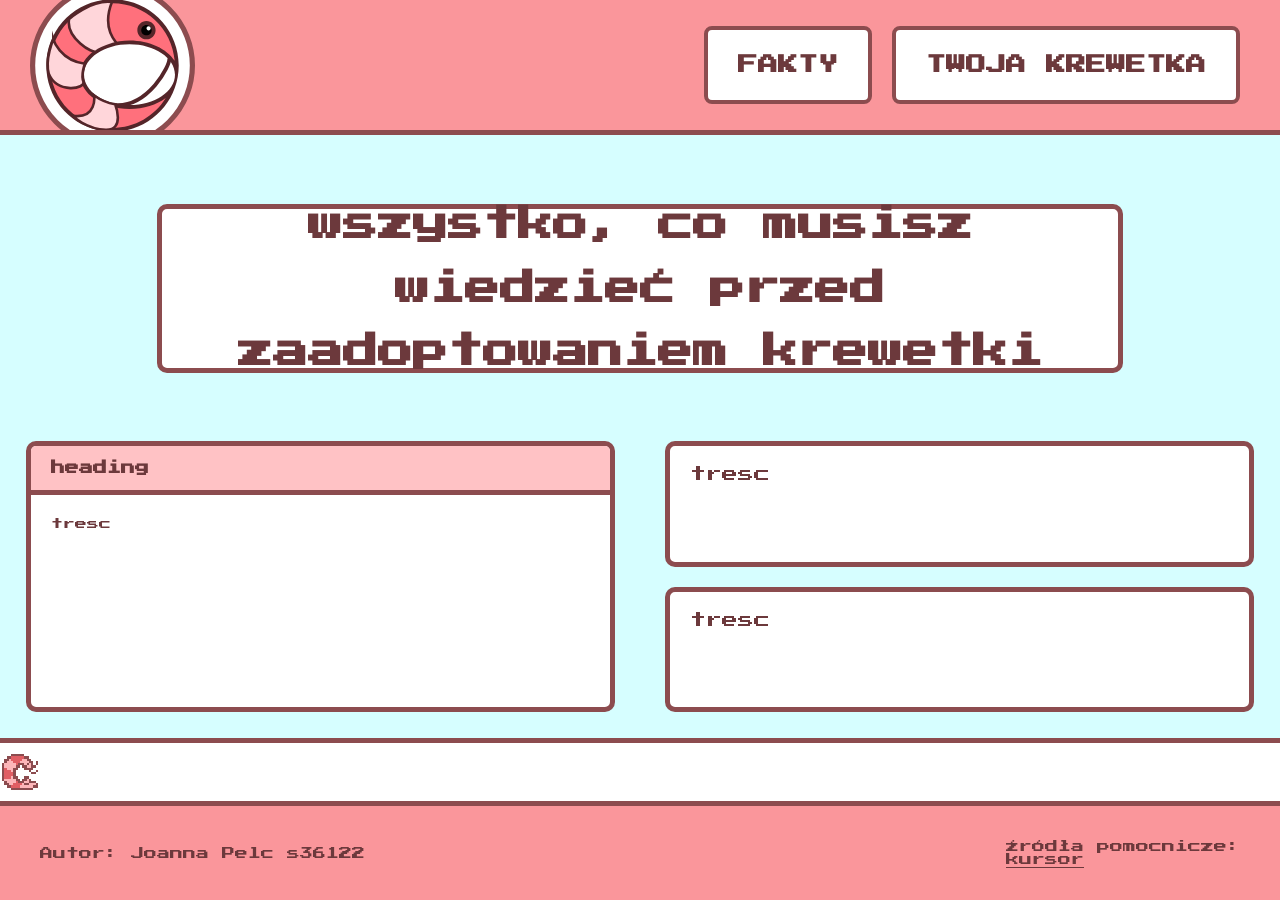
==== index.html @ fa1a4bd9 "naprawa 2 xd i nagłówek i hover" ====
<!DOCTYPE html>
<html lang="pl">
   <head>
    <title>krewetki</title>
    <meta name="description" content="Fakty o krewetkach">
    <link rel="stylesheet" href="styles.css">
    <!--ikonka-->
    <link rel="icon" type="image/svg+xml" href="ikony/favicon.svg">
   </head>
   <!--body-->
   <body>
      <div class="tło">
         <!--animacja w tle-->
         <ul class="bombelki">
            <li></li>
            <li></li>
            <li></li>
            <li></li>
            <li></li>
            <li></li>
            <li></li>
            <li></li>
            <li></li>
            <li></li>
         </ul>
      </div>
      <div class="gridcontainer">
         <!--header-->
         <header class="griditem">
            <div class="naglowek">
               <!--logo-->
               <a href="index.html">
                  <img src="ikony/logokreweta.svg" class="logo">
               </a>
               <!--nawigacja-->
               <nav class="nawigacja">
                  <a href="tekst.html" class="stylnawigacja">FAKTY</a>
                  <a href="twojakrewetka" class="stylnawigacja">TWOJA KREWETKA</a>
               </nav>
            </div>
         </header>
         <!--treść-->
         <div class="griditem">
            <div class="glowne">
               <div class="stylglowne">
                  <p><b>wszystko, co musisz wiedzieć przed<br>zaadoptowaniem krewetki</b></p>
               </div>
            </div>
            <div class="posty">
               <div class="glownypost">
                  <h3 class="naglowekpost">heading</h3>
                  <p class="trescpost">tresc</p>
               </div>
               <div class="podposty"> 
                  <p class="stylpost">tresc</p>
                  <p class="stylpost">tresc</p>
               </div>
            </div>
         </div>
         <!--kreweta animacja-->
         <div class="griditem">
            <div class="krewetka"> 
               <!--grafika krewetki opisana kodem-->
               <svg class="krewetkasvg" viewBox="0 0 18 18" style="image-rendering: pixelated; shape-rendering: crispEdges;">
                  <g fill="#8c4c4f">
                     <rect x="1" y="5" width="1" height="8" />
                     <rect x="2" y="13" width="1" height="2" />
                     <rect x="3" y="14" width="1" height="2" />
                     <rect x="5" y="16" width="10" height="1" />
                     <rect x="4" y="15" width="1" height="1" />
                     <rect x="15" y="15" width="2" height="1" />
                     <rect x="16" y="14" width="1" height="1" />
                     <rect x="13" y="13" width="3" height="1" />
                     <rect x="13" y="12" width="1" height="1" />
                     <rect x="11" y="11" width="2" height="1" />
                     <rect x="11" y="14" width="2" height="1" />
                     <rect x="8" y="13" width="3" height="1" />
                     <rect x="10" y="12" width="2" height="1" />
                     <rect x="7" y="12" width="2" height="1" />
                     <rect x="6" y="11" width="2" height="1" />
                     <rect x="6" y="8" width="1" height="3" />
                     <rect x="6" y="7" width="2" height="1" />
                     <rect x="7" y="6" width="2" height="1" />
                     <rect x="8" y="5" width="3" height="1" />
                     <rect x="10" y="6" width="2" height="1" />
                     <rect x="11" y="7" width="4" height="1" />
                     <rect x="13" y="8" width="1" height="1" />
                     <rect x="14" y="9" width="2" height="1" />
                     <rect x="16" y="8" width="1" height="1" />
                     <rect x="14" y="6" width="2" height="1" />
                     <rect x="16" y="4" width="1" height="2" />
                     <rect x="14" y="4" width="1" height="2" />
                     <rect x="13" y="3" width="1" height="2" />
                     <rect x="12" y="2" width="1" height="2" />
                     <rect x="11" y="2" width="1" height="1" />
                     <rect x="5" y="1" width="6" height="1" />
                     <rect x="12" y="5" width="1" height="1" />
                     <rect x="3" y="2" width="2" height="1" />
                     <rect x="2" y="3" width="2" height="1" />
                     <rect x="2" y="4" width="1" height="1" />
                  </g>
                  <g fill="#e05e64">
                     <rect x="5" y="2" width="6" height="1" />
                     <rect x="5" y="3" width="5" height="1" />
                     <rect x="6" y="4" width="3" height="1" />
                     <rect x="7" y="5" width="1" height="1" />
                     <rect x="2" y="7" width="1" height="1" />
                     <rect x="2" y="8" width="3" height="1" />
                     <rect x="2" y="9" width="4" height="1" />
                     <rect x="2" y="10" width="4" height="1" />
                     <rect x="2" y="11" width="3" height="1" />
                     <rect x="5" y="15" width="4" height="1" />
                     <rect x="6" y="14" width="4" height="1" />
                     <rect x="7" y="13" width="1" height="1" />
                  </g>
                  <g fill="#fcb6b9">
                     <rect x="9" y="15" width="6" height="1" />
                     <rect x="10" y="14" width="1" height="1" />
                     <rect x="13" y="14" width="3" height="1" />
                     <rect x="11" y="13" width="2" height="1" />
                     <rect x="12" y="12" width="1" height="1" />
                     <rect x="4" y="14" width="2" height="1" />
                     <rect x="3" y="13" width="4" height="1" />
                     <rect x="2" y="12" width="5" height="1" />
                     <rect x="5" y="11" width="1" height="1" />
                     <rect x="5" y="8" width="1" height="1" />
                     <rect x="3" y="7" width="3" height="1" />
                     <rect x="2" y="6" width="5" height="1" />
                     <rect x="2" y="5" width="5" height="1" />
                     <rect x="3" y="4" width="3" height="1" />
                     <rect x="4" y="3" width="1" height="1" />
                     <rect x="10" y="3" width="2" height="1" />
                     <rect x="9" y="4" width="4" height="1" />
                     <rect x="11" y="5" width="1" height="1" />
                     <rect x="12" y="6" width="2" height="1" />
                     <rect x="13" y="5" width="1" height="1" />
                  </g>
               </svg>
            </div>
         </div>
         <!--stopka-->
         <footer class="griditem">
            <div class="stopa">
               <p>Autor: Joanna Pelc s36122</p>
               <p>Źródła pomocnicze:<br>
                  <a href="https://thenounproject.com/browse/icons/term/pixel-mouse/" class="linkstopka" target="_blank">kursor</a>
               </p>
            </div>
         </footer>
      </div>
   </body>
</html>
---- styles.css ----
@import url('https://fonts.googleapis.com/css2?family=Nunito:ital,wght@0,200..1000;1,200..1000&family=Press+Start+2P&display=swap');
@import url('https://fonts.googleapis.com/css2?family=Nunito:ital,wght@0,200..1000;1,200..1000&family=Press+Start+2P&family=VT323&display=swap');
body {
    font-family: 'Press Start 2P';
    color: #6c393c;
    margin: 0;
    padding: 0;
    background-color: #d6feff;
    cursor: url('ikony/default.svg') 16 16, auto;
    min-height: 100vh;
    width: 100%;
}
.gridcontainer {
    display: grid;
    grid-template-columns: 1fr;
    height: 100vh;
    grid-template-rows: 15% 1fr 7% 11%;
    box-sizing: border-box;
}
.griditem {
    display: flex;
    flex-direction: column;
    align-items: stretch;
    width: 100%;
    height: 100%;
}
.logo {
    display: block;    
    height: 165px;
    width: auto;
    padding-left: 30px;
    transition: transform 0.3s ease-in-out;
}
.logo:hover {
    transform: scale(1.1);
    cursor: url('ikony/pointer.svg') 16 16, auto;
}
.nawigacja {
    display: flex;
    margin-left: auto;
    padding-right: 40px;
    gap: 20px;
}
.stylnawigacja {
    display: inline-block;
    text-decoration: none;
    background-color: white;
    color: #6c393c;
    border: 4px solid #8c4c4f;
    border-radius: 8px;
    padding: 25px 30px;
    font-size: 20px;
    font-weight: bold;
    transition: all 0.3s ease-in-out;
}
.stylnawigacja:hover {
    transform: translateY(-10px);
    cursor: url('ikony/pointer.svg') 16 16, auto;
}
.naglowek {
    display: flex;
    align-items: center;
    justify-content: flex-start;
    background-color: #fa969b;
    width: 100%;
    height: 100%;
    border-bottom: 5px solid #8c4c4f ;
    overflow: hidden;
    border-bottom: 5px solid #8c4c4f;
}
.krewetka {
    display: flex;
    justify-content: flex-start;
    align-items: center;
    background-color: white;
    box-sizing: border-box;
    width: 100%;
    height: 100%;
    border-top: 5px solid #8c4c4f ;
    border-top: 5px solid #8c4c4f;
    position: relative;
    overflow: hidden;
}
.krewetkasvg {
    display: block;
    position: absolute;
    width: 40px;
    height: 40px;
    max-width: 100%;
    max-height: 100%;
    animation:
        chodzenie 15s linear infinite,
        bounce 0.5s cubic-bezier(0.25, 0.40, 0.40, 0.94) infinite alternate;
}
    @keyframes chodzenie {
        0% {
        left: -100px
        }
        100% {
        left: 100%
        }
    }

    @keyframes bounce {
        0% {
            bottom: 0px;
            transform: scaleX(1.1) scaleY(0.6);
        }
        100% {
            bottom: 24px;
            transform: scaleX(1) scaleY(1);
        }
}
.stopa {
    display: flex;
    flex-direction: row;
    align-items: center;
    justify-content: space-between;
    background-color: #fa969b;
    width: 100%;
    height: 100%;
    font-size: 13px;
    border-top: 5px solid #8c4c4f;
    box-sizing: border-box;
    padding: 0 40px;
    position: relative;
    z-index: 10;
}
.linkstopka {
    color: #6c393c;
    text-decoration: underline;
    transition: color 0.2s ease-in-out;
}
.linkstopka:hover {
    color: white;
    cursor: url('ikony/pointer.svg') 8 16, auto;
}
.glowne {
    display: flex;
    justify-content: center;
    align-items: center;
    min-height: 28%;
    text-align: center;
}
.posty {
    display: grid;
    grid-template-columns: 1fr 1fr;
    flex: 1;
    margin: 0 2% 2% 2%;
    column-gap: 50px;
    position: relative;
    z-index: 1;
}
.glownypost {
    display: flex;
    flex-direction: column;
    padding: 0;
    background-color: white;
    border: 5px solid #8c4c4f;
    border-radius: 10px;
    overflow: hidden;
    transition: transform 0.2s ease-in-out, box-shadow 0.2s ease-in-out;
}
.trescpost {
    margin: 0;
    padding: 20px;
    font-size: 12px;
    line-height: 1.6;
}
.naglowekpost {
    margin: 0;
    background-color: #ffc2c5;
    color: #6c393c;
    padding: 15px 20px;
    font-size: 14px;
    border-bottom: 5px solid #8c4c4f;
    width: 100%;
    box-sizing: border-box;
}
.glownypost:hover {
    transform: translateY(-5px);
    box-shadow: 0 5px 0px #8c4c4f;
    cursor: url('ikony/pointer.svg') 16 16, auto;
}
.podposty {
    display: grid;
    grid-template-rows: auto auto;
    row-gap: 20px;
}
.stylpost {
    background-color: white;
    margin: 0;
    border: 5px solid #8c4c4f;
    border-radius: 10px;
    padding: 20px;
}
.stylglowne {
    display: flex;
    background-color: white;
    border: 5px solid #8c4c4f;
    border-radius: 10px;
    padding-left: 30px;
    padding-right: 30px;
    padding-top: 18px;
    padding-bottom: 18px;
    width: 70%;
    height: 40%;
    align-items: center;
    justify-content: center;
    font-weight: 600;
    font-size: 220%;
    position: relative;
    z-index: 1;
    line-height: 1.8;
}
.bombelki {
    position: fixed;
    top: 0;
    left: 0;
    width: 100%;
    height: 100%;
    overflow: hidden;
    z-index: -1;
    pointer-events: none;
}
.bombelki li{
    position: absolute;
    list-style: none;
     width: 40px;
    height: 40px;
    background-color: white;
    bottom: 20px;
    animation: float 4s infinite linear;
}
.bombelki li:nth-child(1){
    width: 80px;
    height: 80px;
    left: 8%;
    animation-delay: 1.5s;
}
.bombelki li:nth-child(2){
    width: 30px;
    height: 30px;
    left: 15%;
    animation-delay: 1.9s;
}
.bombelki li:nth-child(3){
    width: 60px;
    height: 60px;
    left: 35%;
    animation-delay: 1.5s;
}
.bombelki li:nth-child(4){
    width: 80px;
    height: 80px;
    left: 85%;
    animation-delay: 0.6s;
}
.bombelki li:nth-child(5){
    width: 50px;
    height: 50px;
    left: 60%;
    animation-delay: 1.2s;
}
.bombelki li:nth-child(6){
    width: 80px;
    height: 80px;
    left: 75%;
    animation-delay: 1.5s;
}
.bombelki li:nth-child(7){
    width: 50px;
    height: 50px;
    left: 20%;
    animation-delay: 1s;
}
.bombelki li:nth-child(8){
    width: 30px;
    height: 30px;
    left: 95%;
    animation-delay: 0.7s;
}
.bombelki li:nth-child(9){
    width: 60px;
    height: 60px;
    left: 90%;
    animation-delay: 1.8s;
}
.bombelki li:nth-child(10){
    width: 25px;
    height: 25px;
    left: 5%;
    animation-delay: 0.5s;
}

@keyframes float {
    from{
        transform: translateY(0);
        opacity: 1;
        border-radius: 100%;
    }
    to{
        transform: translateY(-1000px);
        opacity: 1;
        border-radius: 100%;
    }
}
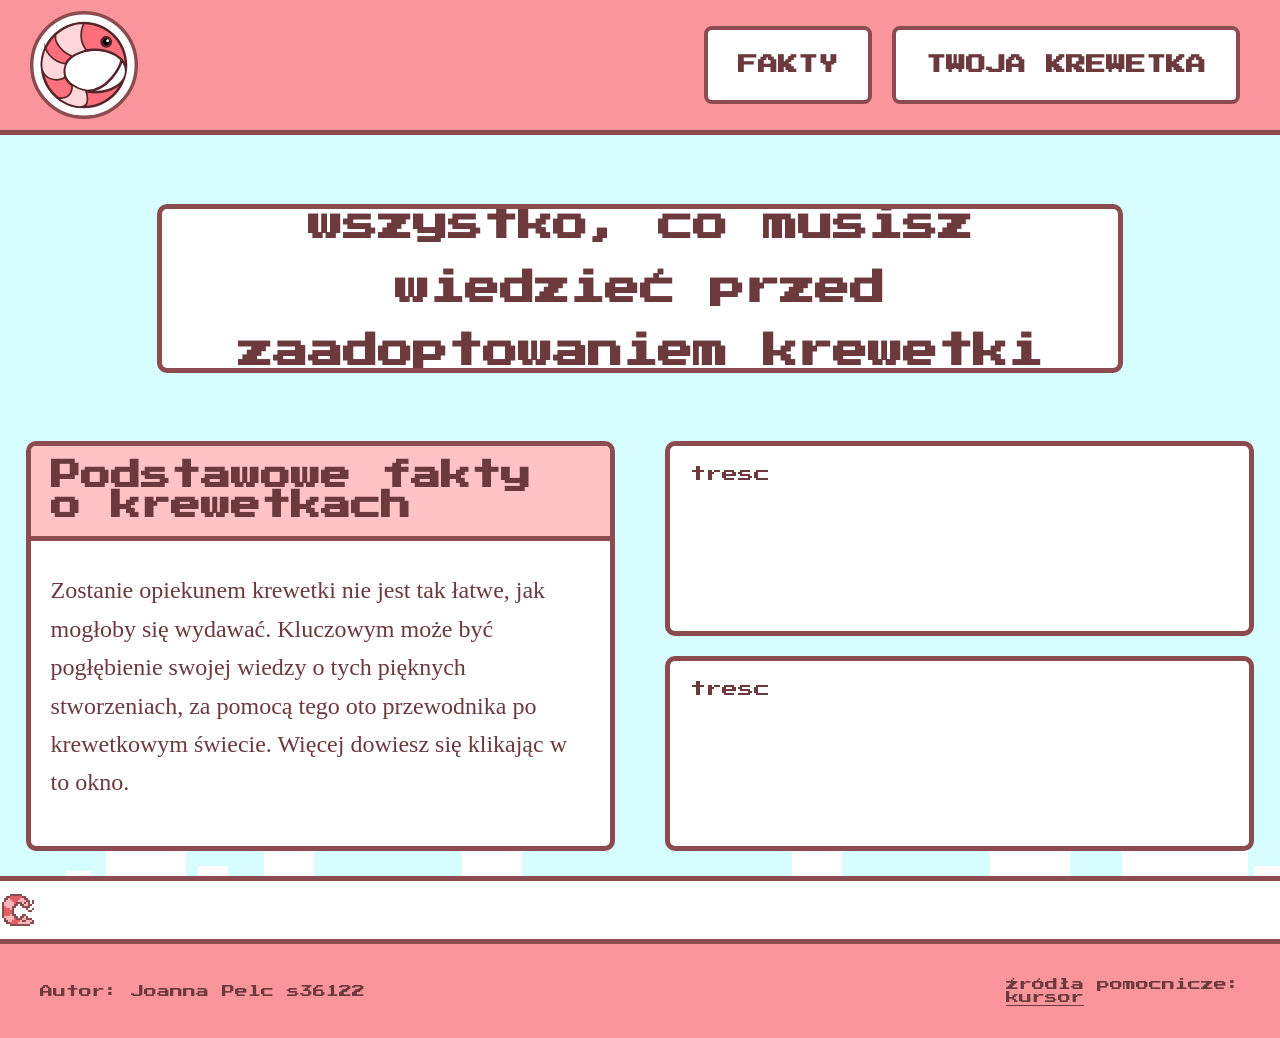
==== commit 9bba0f92: "aa" ====
--- a/index.html
+++ b/index.html
@@ -46,10 +46,11 @@
                   <p><b>wszystko, co musisz wiedzieć przed<br>zaadoptowaniem krewetki</b></p>
                </div>
             </div>
+            <!--style dla postow-->
             <div class="posty">
                <div class="glownypost">
-                  <h3 class="naglowekpost">heading</h3>
-                  <p class="trescpost">tresc</p>
+                  <h2 class="naglowekpost">Podstawowe fakty o krewetkach</h2>
+                  <p class="trescpost">Zostanie opiekunem krewetki nie jest tak łatwe, jak mogłoby się wydawać. Kluczowym może być pogłębienie swojej wiedzy o tych pięknych stworzeniach, za pomocą tego oto przewodnika po krewetkowym świecie. Więcej dowiesz się klikając w to okno.</p>
                </div>
                <div class="podposty"> 
                   <p class="stylpost">tresc</p>
--- a/styles.css
+++ b/styles.css
@@ -1,5 +1,9 @@
-@import url('https://fonts.googleapis.com/css2?family=Nunito:ital,wght@0,200..1000;1,200..1000&family=Press+Start+2P&display=swap');
 @import url('https://fonts.googleapis.com/css2?family=Nunito:ital,wght@0,200..1000;1,200..1000&family=Press+Start+2P&family=VT323&display=swap');
+.vt323-regular {
+  font-family: "VT323", monospace;
+  font-weight: 400;
+  font-style: normal;
+}
 body {
     font-family: 'Press Start 2P';
     color: #6c393c;
@@ -26,13 +30,13 @@
 }
 .logo {
     display: block;    
-    height: 165px;
+    height: 12vh;
     width: auto;
     padding-left: 30px;
     transition: transform 0.3s ease-in-out;
 }
 .logo:hover {
-    transform: scale(1.1);
+    transform: scale(1.07);
     cursor: url('ikony/pointer.svg') 16 16, auto;
 }
 .nawigacja {
@@ -55,6 +59,7 @@
 }
 .stylnawigacja:hover {
     transform: translateY(-10px);
+    box-shadow: 0 5px 0px #8c4c4f;
     cursor: url('ikony/pointer.svg') 16 16, auto;
 }
 .naglowek {
@@ -84,8 +89,8 @@
 .krewetkasvg {
     display: block;
     position: absolute;
-    width: 40px;
-    height: 40px;
+    width: 4vh;
+    height: 4vh;
     max-width: 100%;
     max-height: 100%;
     animation:
@@ -162,9 +167,10 @@
     transition: transform 0.2s ease-in-out, box-shadow 0.2s ease-in-out;
 }
 .trescpost {
-    margin: 0;
+    margin-top: 10px;
     padding: 20px;
-    font-size: 12px;
+    font-family: "VT323";
+    font-size: 24px;
     line-height: 1.6;
 }
 .naglowekpost {
@@ -172,7 +178,7 @@
     background-color: #ffc2c5;
     color: #6c393c;
     padding: 15px 20px;
-    font-size: 14px;
+    font-size: 30px;
     border-bottom: 5px solid #8c4c4f;
     width: 100%;
     box-sizing: border-box;
@@ -212,6 +218,7 @@
     position: relative;
     z-index: 1;
     line-height: 1.8;
+    overflow: hidden;
 }
 .bombelki {
     position: fixed;
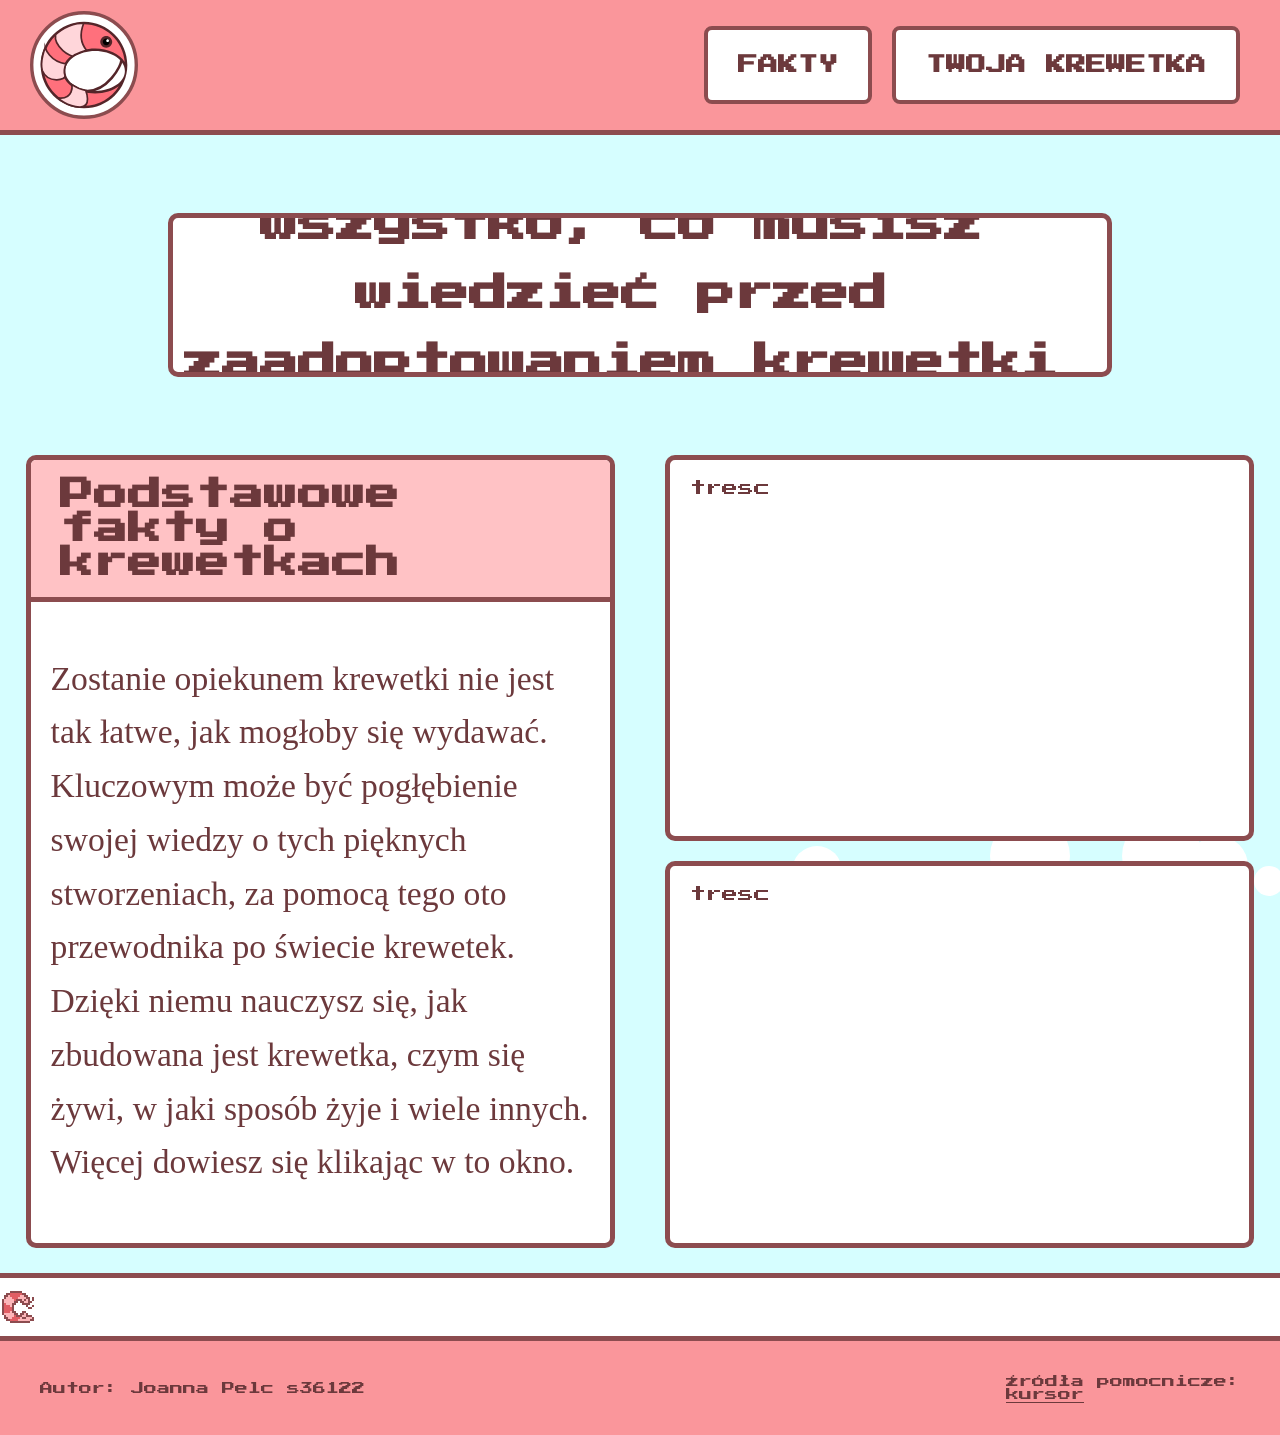
==== commit deb69266: "pierwsze naprawy dnia i link z posta" ====
--- a/index.html
+++ b/index.html
@@ -48,14 +48,16 @@
             </div>
             <!--style dla postow-->
             <div class="posty">
-               <div class="glownypost">
-                  <h2 class="naglowekpost">Podstawowe fakty o krewetkach</h2>
-                  <p class="trescpost">Zostanie opiekunem krewetki nie jest tak łatwe, jak mogłoby się wydawać. Kluczowym może być pogłębienie swojej wiedzy o tych pięknych stworzeniach, za pomocą tego oto przewodnika po krewetkowym świecie. Więcej dowiesz się klikając w to okno.</p>
-               </div>
-               <div class="podposty"> 
-                  <p class="stylpost">tresc</p>
-                  <p class="stylpost">tresc</p>
-               </div>
+               <a href="tekst.html" class="linkpost">
+                  <div class="glownypost">
+                     <h2 class="naglowekpost">Podstawowe fakty o krewetkach</h2>
+                     <p class="trescpost">Zostanie opiekunem krewetki nie jest tak łatwe, jak mogłoby się wydawać. Kluczowym może być pogłębienie swojej wiedzy o tych pięknych stworzeniach, za pomocą tego oto przewodnika po świecie krewetek. Dzięki niemu nauczysz się, jak zbudowana jest krewetka, czym się żywi, w jaki sposób żyje i wiele innych. Więcej dowiesz się klikając w to okno.</p>
+                  </div>
+                  <div class="podposty"> 
+                     <p class="stylpost">tresc</p>
+                     <p class="stylpost">tresc</p>
+                  </div>
+               </a>
             </div>
          </div>
          <!--kreweta animacja-->
--- a/styles.css
+++ b/styles.css
@@ -71,7 +71,6 @@
     height: 100%;
     border-bottom: 5px solid #8c4c4f ;
     overflow: hidden;
-    border-bottom: 5px solid #8c4c4f;
 }
 .krewetka {
     display: flex;
@@ -82,7 +81,6 @@
     width: 100%;
     height: 100%;
     border-top: 5px solid #8c4c4f ;
-    border-top: 5px solid #8c4c4f;
     position: relative;
     overflow: hidden;
 }
@@ -167,18 +165,18 @@
     transition: transform 0.2s ease-in-out, box-shadow 0.2s ease-in-out;
 }
 .trescpost {
-    margin-top: 10px;
+    margin-top: 30px;
     padding: 20px;
     font-family: "VT323";
-    font-size: 24px;
+    font-size: 210%;
     line-height: 1.6;
 }
 .naglowekpost {
     margin: 0;
     background-color: #ffc2c5;
     color: #6c393c;
-    padding: 15px 20px;
-    font-size: 30px;
+    padding: 3% 5%;
+    font-size: 210%;
     border-bottom: 5px solid #8c4c4f;
     width: 100%;
     box-sizing: border-box;
@@ -188,6 +186,14 @@
     box-shadow: 0 5px 0px #8c4c4f;
     cursor: url('ikony/pointer.svg') 16 16, auto;
 }
+.linkpost {
+    text-decoration: none;
+    color: inherit;
+    display: contents;
+}
+.linkpost:hover {
+    cursor: url('ikony/pointer.svg') 16 16, auto;
+}
 .podposty {
     display: grid;
     grid-template-rows: auto auto;
@@ -205,16 +211,16 @@
     background-color: white;
     border: 5px solid #8c4c4f;
     border-radius: 10px;
-    padding-left: 30px;
-    padding-right: 30px;
-    padding-top: 18px;
-    padding-bottom: 18px;
+    padding-left: 3%x;
+    padding-right: 3%;
+    padding-top: 1%;
+    padding-bottom: 1%;
     width: 70%;
     height: 40%;
     align-items: center;
     justify-content: center;
     font-weight: 600;
-    font-size: 220%;
+    font-size: 240%;
     position: relative;
     z-index: 1;
     line-height: 1.8;
@@ -233,10 +239,11 @@
 .bombelki li{
     position: absolute;
     list-style: none;
-     width: 40px;
+    width: 40px;
     height: 40px;
     background-color: white;
     bottom: 20px;
+    border-radius: 50%;
     animation: float 4s infinite linear;
 }
 .bombelki li:nth-child(1){
@@ -307,7 +314,7 @@
         border-radius: 100%;
     }
     to{
-        transform: translateY(-1000px);
+        transform: translateY(-105vh);
         opacity: 1;
         border-radius: 100%;
     }
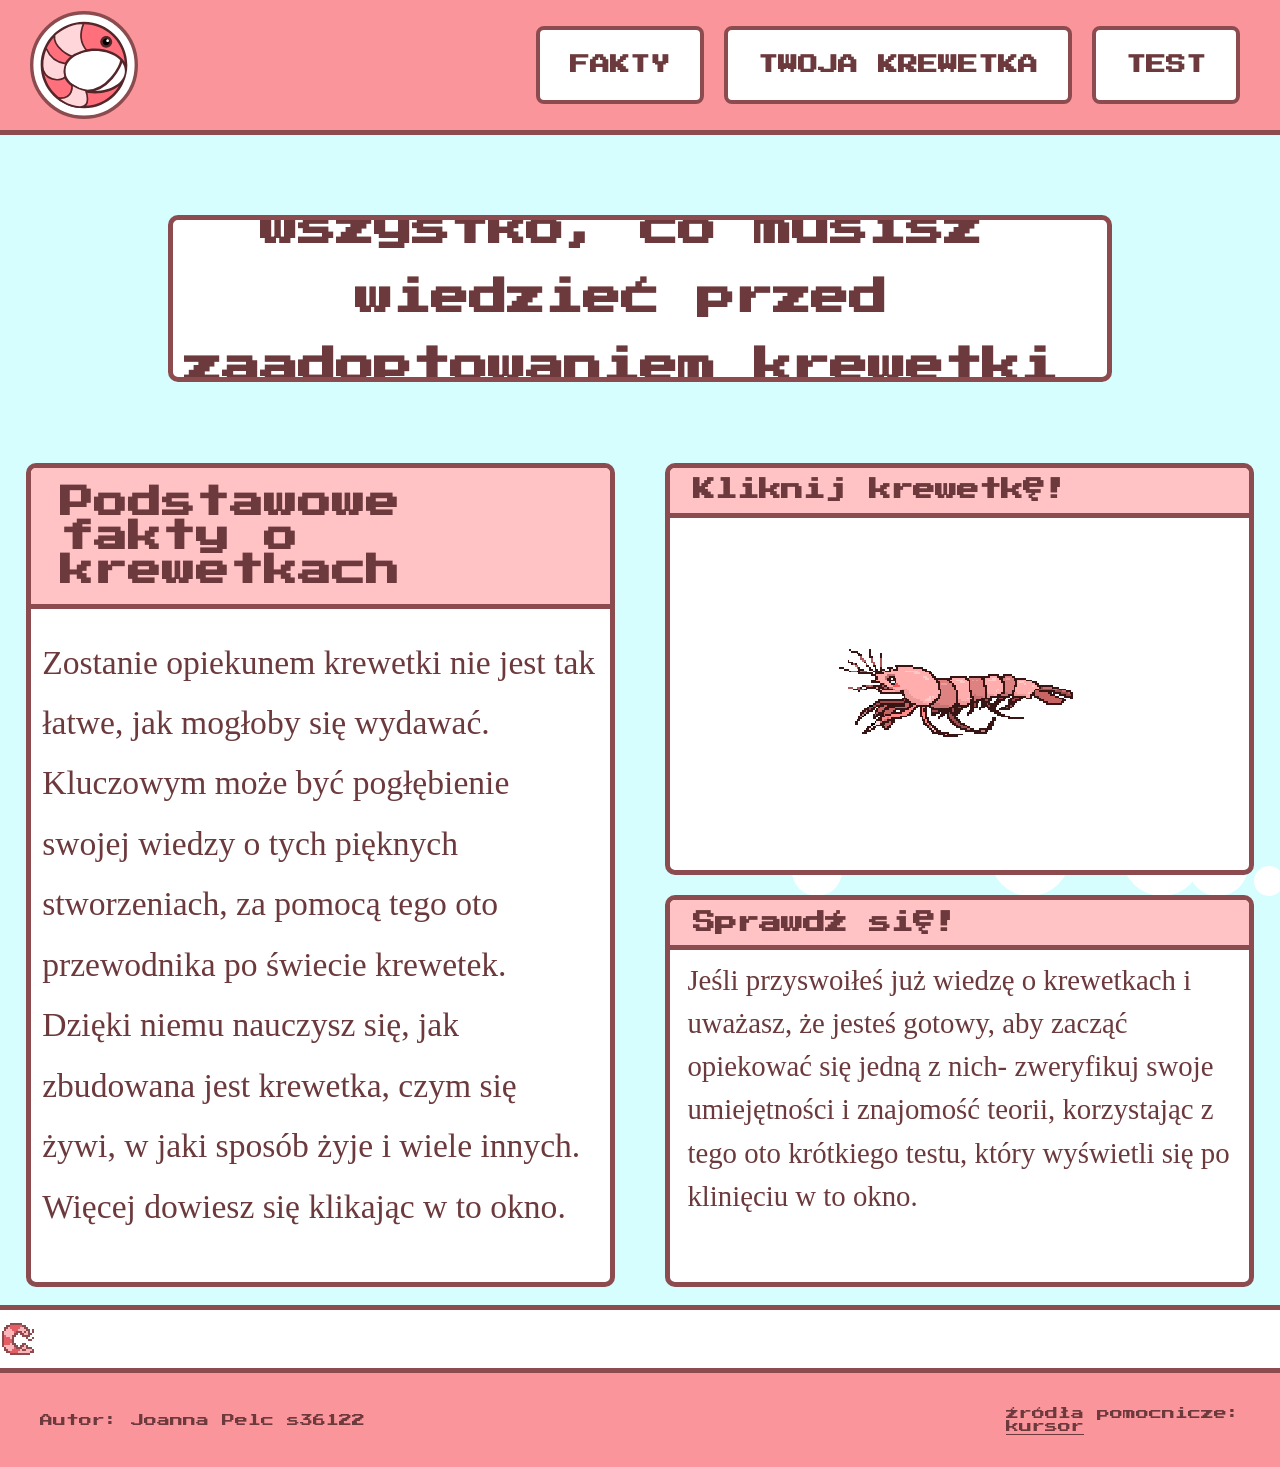
==== commit 17e8cc96: "(prawie) koniec interfejsu index.html" ====
--- a/index.html
+++ b/index.html
@@ -35,7 +35,8 @@
                <!--nawigacja-->
                <nav class="nawigacja">
                   <a href="tekst.html" class="stylnawigacja">FAKTY</a>
-                  <a href="twojakrewetka" class="stylnawigacja">TWOJA KREWETKA</a>
+                  <a href="twojakrewetka.html" class="stylnawigacja">TWOJA KREWETKA</a>
+                  <a href="test.html" class="stylnawigacja">TEST</a>
                </nav>
             </div>
          </header>
@@ -48,14 +49,25 @@
             </div>
             <!--style dla postow-->
             <div class="posty">
-               <a href="tekst.html" class="linkpost">
-                  <div class="glownypost">
+               <!--JavaScript onClick ( ͡° ͜ʖ ͡°)-->
+                  <div class="glownypost" onclick="window.location.href='tekst.html';">
                      <h2 class="naglowekpost">Podstawowe fakty o krewetkach</h2>
                      <p class="trescpost">Zostanie opiekunem krewetki nie jest tak łatwe, jak mogłoby się wydawać. Kluczowym może być pogłębienie swojej wiedzy o tych pięknych stworzeniach, za pomocą tego oto przewodnika po świecie krewetek. Dzięki niemu nauczysz się, jak zbudowana jest krewetka, czym się żywi, w jaki sposób żyje i wiele innych. Więcej dowiesz się klikając w to okno.</p>
                   </div>
-                  <div class="podposty"> 
-                     <p class="stylpost">tresc</p>
-                     <p class="stylpost">tresc</p>
+                  <div class="podposty">
+                     <!--interaktywna krewetka hyperlink-->
+                     <div class="stylpost postgrafika">
+                        <h2 class="naglowekpodpost">Kliknij krewetkę!</h2>
+                        <div class="box_grafikakrewetka">
+                           <a href="twojakrewetka.html" class="linkkrewetka">
+                              <img src="images/pixelkrewetka.png" class="grafikakrewetka">
+                           </a>
+                        </div>
+                     </div>
+                     <div class="stylpost posttest" onclick="window.location.href='test.html';">
+                        <h2 class="naglowekpodpost">Sprawdź się!</h2>
+                        <p class="tekstpodpost">Jeśli przyswoiłeś już wiedzę o krewetkach i uważasz, że jesteś gotowy, aby zacząć opiekować się jedną z nich- zweryfikuj swoje umiejętności i znajomość teorii, korzystając z tego oto krótkiego testu, który wyświetli się po klinięciu w to okno.</p>
+                     </div>
                   </div>
                </a>
             </div>
--- a/styles.css
+++ b/styles.css
@@ -165,11 +165,11 @@
     transition: transform 0.2s ease-in-out, box-shadow 0.2s ease-in-out;
 }
 .trescpost {
-    margin-top: 30px;
-    padding: 20px;
+    margin-top: 2%;
+    padding: 2%;
     font-family: "VT323";
     font-size: 210%;
-    line-height: 1.6;
+    line-height: 1.8;
 }
 .naglowekpost {
     margin: 0;
@@ -181,23 +181,75 @@
     width: 100%;
     box-sizing: border-box;
 }
+.naglowekpodpost {
+    margin: 0;
+    background-color: #ffc2c5;
+    color: #6c393c;
+    padding: 2% 4%;
+    font-size: 140%;
+    border-bottom: 5px solid #8c4c4f;
+    width: 100%;
+    box-sizing: border-box;
+}
+.postgrafika {
+    padding: 0px !important;
+    display: flex;
+    flex-direction: column;
+    justify-content: space-between;
+    overflow: hidden;
+    transform: none !important;
+    box-shadow: none !important;
+    cursor: url('ikony/default.svg') 16 16, auto !important;
+}
+.box_grafikakrewetka {
+    flex: 1;
+    display: flex;
+    justify-content: center;
+    align-items: center;
+    padding: 2%;
+}
+.grafikakrewetka {
+    width: 65%;
+    min-width: 200px;
+    max-width: 450px;
+    display: block;
+    image-rendering: crisp-edges;
+    image-rendering: pixelated;
+}
+.linkkrewetka {
+    display: flex;
+    justify-content: center;
+    align-items: center;
+    width: 100%;
+    transition: transform 0.2s ease-in-out;
+}
+.linkkrewetka:hover {
+    transform: scale(1.05);
+    cursor: url('ikony/pointer.svg') 16 16, auto;
+}
 .glownypost:hover {
     transform: translateY(-5px);
     box-shadow: 0 5px 0px #8c4c4f;
     cursor: url('ikony/pointer.svg') 16 16, auto;
 }
-.linkpost {
-    text-decoration: none;
-    color: inherit;
-    display: contents;
-}
-.linkpost:hover {
-    cursor: url('ikony/pointer.svg') 16 16, auto;
+.tekstpodpost {
+    font-family: "VT323";
+    font-size: 180%;
+    padding: 1.5% 3%;
+    line-height: 1.5;
+    margin: 0;
 }
 .podposty {
     display: grid;
-    grid-template-rows: auto auto;
+    grid-template-rows: 50% auto;
     row-gap: 20px;
+}
+.posttest {
+    padding: 0px !important;
+    display: flex;
+    flex-direction: column;
+    justify-content: flex-start;
+    overflow: hidden;
 }
 .stylpost {
     background-color: white;
@@ -205,8 +257,42 @@
     border: 5px solid #8c4c4f;
     border-radius: 10px;
     padding: 20px;
+    transition: transform 0.2s ease-in-out, box-shadow 0.2s ease-in-out;
+}
+.stylpost:hover {
+    transform: translateY(-3px);
+    box-shadow: 0 4px 0px #8c4c4f;
+    cursor: url('ikony/pointer.svg') 16 16, auto;
 }
 .stylglowne {
+    display: flex;
+    background-color: white;
+    border: 5px solid #8c4c4f;
+    border-radius: 10px;
+    padding-left: 3%x;
+    padding-right: 3%;
+    padding-top: 1%;
+    padding-bottom: 1%;
+    width: 70%;
+    height: 40%;
+    align-items: center;
+    justify-content: center;
+    font-weight: 600;
+    font-size: 240%;
+    position: relative;
+    z-index: 1;
+    line-height: 1.8;
+    overflow: hidden;
+}
+.glowne2 {
+    display: flex;
+    justify-content: center;
+    align-items: center;
+    min-height: 28%;
+    text-align: center;
+    margin: 2%;
+}
+.stylglowne2 {
     display: flex;
     background-color: white;
     border: 5px solid #8c4c4f;
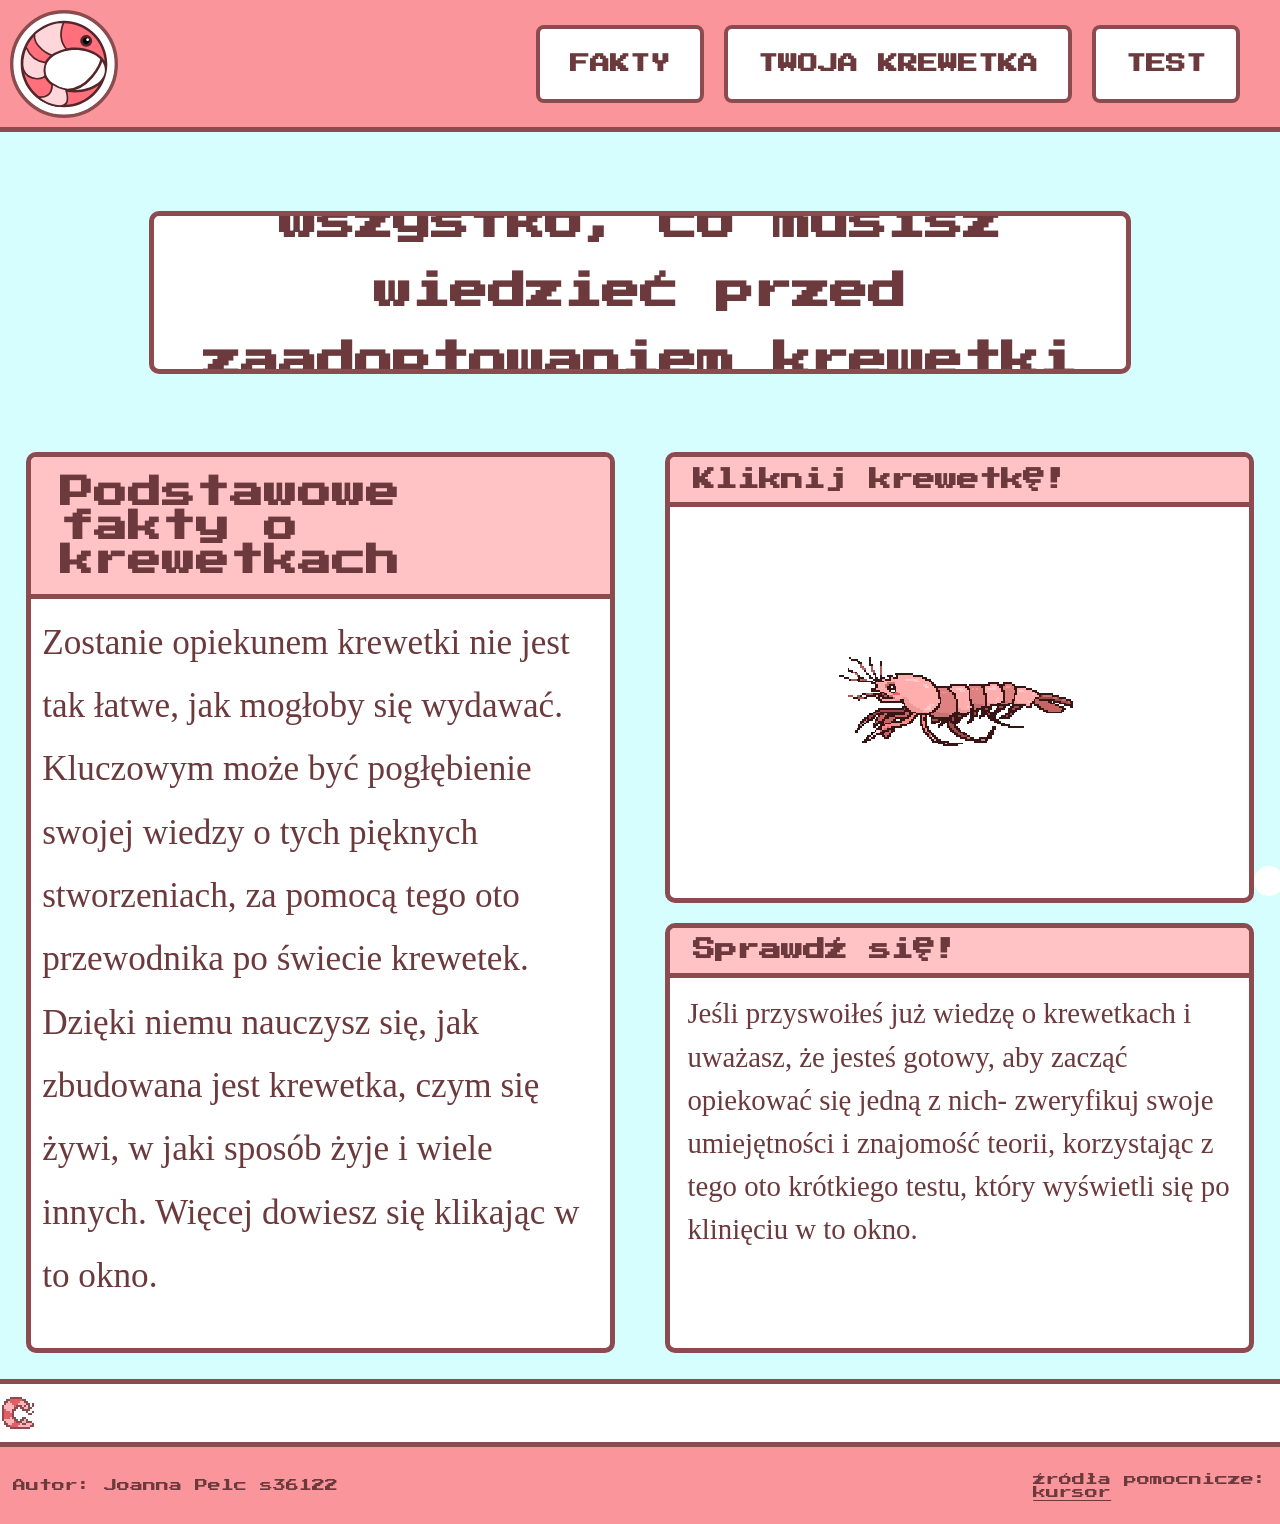
==== commit 5f876ba5: "MEGA UPDATE gra w JavaScript hehe" ====
--- a/index.html
+++ b/index.html
@@ -1,8 +1,8 @@
 <!DOCTYPE html>
 <html lang="pl">
    <head>
-    <title>krewetki</title>
-    <meta name="description" content="Fakty o krewetkach">
+    <title>Krewetki</title>
+    <meta name="description" content="Krewetki">
     <link rel="stylesheet" href="styles.css">
     <!--ikonka-->
     <link rel="icon" type="image/svg+xml" href="ikony/favicon.svg">
--- a/styles.css
+++ b/styles.css
@@ -17,8 +17,8 @@
 .gridcontainer {
     display: grid;
     grid-template-columns: 1fr;
-    height: 100vh;
-    grid-template-rows: 15% 1fr 7% 11%;
+    min-height: 100vh;
+    grid-template-rows: auto 1fr auto auto;
     box-sizing: border-box;
 }
 .griditem {
@@ -32,7 +32,7 @@
     display: block;    
     height: 12vh;
     width: auto;
-    padding-left: 30px;
+    padding: 9%;
     transition: transform 0.3s ease-in-out;
 }
 .logo:hover {
@@ -79,7 +79,7 @@
     background-color: white;
     box-sizing: border-box;
     width: 100%;
-    height: 100%;
+    height: 7vh;
     border-top: 5px solid #8c4c4f ;
     position: relative;
     overflow: hidden;
@@ -125,7 +125,7 @@
     font-size: 13px;
     border-top: 5px solid #8c4c4f;
     box-sizing: border-box;
-    padding: 0 40px;
+    padding: 1%;
     position: relative;
     z-index: 10;
 }
@@ -142,8 +142,9 @@
     display: flex;
     justify-content: center;
     align-items: center;
-    min-height: 28%;
+    height: 100%;
     text-align: center;
+    box-sizing: border-box;
 }
 .posty {
     display: grid;
@@ -157,7 +158,8 @@
 .glownypost {
     display: flex;
     flex-direction: column;
-    padding: 0;
+    padding-top: 0;
+    padding-bottom: 2%;
     background-color: white;
     border: 5px solid #8c4c4f;
     border-radius: 10px;
@@ -165,11 +167,12 @@
     transition: transform 0.2s ease-in-out, box-shadow 0.2s ease-in-out;
 }
 .trescpost {
-    margin-top: 2%;
+    margin-top: 0;
     padding: 2%;
     font-family: "VT323";
-    font-size: 210%;
+    font-size: 220%;
     line-height: 1.8;
+    margin-bottom: 3%;
 }
 .naglowekpost {
     margin: 0;
@@ -237,7 +240,7 @@
     font-size: 180%;
     padding: 1.5% 3%;
     line-height: 1.5;
-    margin: 0;
+    margin-top: 1%;
 }
 .podposty {
     display: grid;
@@ -269,8 +272,7 @@
     background-color: white;
     border: 5px solid #8c4c4f;
     border-radius: 10px;
-    padding-left: 3%x;
-    padding-right: 3%;
+    padding: 2% 3%;
     padding-top: 1%;
     padding-bottom: 1%;
     width: 70%;
@@ -284,25 +286,25 @@
     line-height: 1.8;
     overflow: hidden;
 }
+/*rzeczy do edycji stricte tekst.html*/
 .glowne2 {
     display: flex;
     justify-content: center;
     align-items: center;
     min-height: 28%;
     text-align: center;
-    margin: 2%;
+    margin-top: 2.3%;
+    margin-bottom: -7%;
 }
 .stylglowne2 {
     display: flex;
     background-color: white;
     border: 5px solid #8c4c4f;
     border-radius: 10px;
-    padding-left: 3%x;
-    padding-right: 3%;
-    padding-top: 1%;
-    padding-bottom: 1%;
+    padding: 2% 3%;
+    padding-bottom: 0;
     width: 70%;
-    height: 40%;
+    height: auto;
     align-items: center;
     justify-content: center;
     font-weight: 600;
@@ -312,6 +314,38 @@
     line-height: 1.8;
     overflow: hidden;
 }
+.box_podstrona {
+    display: flex;
+    flex-direction: column;
+    align-items: center;
+    justify-content: center; 
+    width: 100%;
+    height: auto !important;
+    margin-bottom: 14% !important;
+}
+.tekstpodstrona {
+    width: 70%;
+    display: flex;
+    flex-direction: column;
+    gap: 3%;
+    box-sizing: border-box;
+}
+.bloktekstu {
+    transform: none !important;
+    box-shadow: none !important;
+    cursor: url('ikony/default.svg') 16 16, auto !important;
+}
+.listatekst {
+    margin-top: 0 !important;
+    padding-left: 3.8%;
+    list-style-type: disc;
+    text-align: left;
+}
+.listatekst li {
+    margin-bottom: 1%;
+    line-height: 2.5;
+}
+/*animacja bombelki*/
 .bombelki {
     position: fixed;
     top: 0;
@@ -404,4 +438,254 @@
         opacity: 1;
         border-radius: 100%;
     }
+}
+@media (max-width: 768px) {
+    .stylglowne2, .tekstpodstrona {
+        width: 90%;
+    }
+    .stylglowne, .glownypost, .podposty{
+        width: 90%;
+    }
+    .naglowekpost {
+        font-size: 150%;
+    }
+    .trescpost {
+        font-size: 140%;
+    }
+    .naglowek {
+        flex-direction: column;
+        padding: 15px 0;
+    }
+    .nawigacja {
+        margin: 15px auto 0 auto;
+        padding-right: 0;
+        gap: 10px;
+    }
+    .stylnawigacja {
+        padding: 10px 15px;
+        font-size: 14px;
+    }
+}
+/* GRA KREWETKA */
+.box_gra {
+    background-color: white;
+    border: 5px solid #8c4c4f;
+    border-radius: 10px;
+    padding: 1%;
+    width: 100%;
+    max-width: 30%;
+    box-sizing: border-box;
+    position: relative;
+    z-index: 1;
+    text-align: center;
+}
+.game-title {
+    margin-top: 0;
+    margin-bottom: 20px;
+    font-size: 20px;
+    color: #6c393c;
+}
+.game-wrapper {
+    margin-top: 2%;
+    margin-bottom: 2%;
+}
+.shrimp-aquarium {
+    background-color: #e6ffff;
+    border: 5px solid #8c4c4f;
+    border-radius: 8px;
+    height: 320px;
+    position: relative;
+    overflow: hidden;
+    margin-bottom: 20px;
+    transition: background-color 0.5s ease;
+}
+#night-overlay {
+    position: absolute;
+    top: 0;
+    left: 0;
+    width: 100%;
+    height: 100%;
+    background-color: rgba(29, 47, 88, 0.75);
+    z-index: 2;
+    pointer-events: none;
+    opacity: 0;
+    transition: opacity 0.5s ease;
+}
+#status-bubble {
+    position: absolute;
+    top: 10px;
+    right: 10px;
+    background: white;
+    border: 3px solid #8c4c4f;
+    border-radius: 6px;
+    padding: 6px 10px;
+    font-family: "VT323";
+    font-size: 220%;
+    color: #6c393c;
+    z-index: 4;
+}
+.game-stats {
+    margin-bottom: 25px;
+}
+.game-stat-row {
+    display: flex;
+    justify-content: space-between;
+    align-items: center;
+    margin: 12px 0;
+    font-size: 200%;
+    font-family: "VT323";
+    font-weight: bold;
+}
+.game-progress-bar {
+    width: 60%;
+    height: 20px;
+    background-color: #ffc2c5;
+    border: 3px solid #8c4c4f;
+    border-radius: 5px;
+    overflow: hidden;
+}
+.game-progress {
+    width: 100%;
+    height: 100%;
+    background-color: #86d889;
+    transition: width 0.3s ease;
+}
+.item-shelf {
+    display: flex;
+    justify-content: space-around;
+    background-color: #ffc2c5;
+    border: 4px solid #8c4c4f;
+    border-radius: 10px;
+    padding: 15px 10px;
+}
+.inventory-item {
+    display: flex;
+    align-items: center;
+    justify-content: center;
+    transition: transform 0.2s ease;
+    user-select: none;
+    padding: 10px;
+    border-radius: 6px;
+}
+.inventory-item:hover {
+    transform: scale(1.15);
+}
+.item-graphic-img {
+    width: 110px;
+    height: 110px;
+    object-fit: contain;
+    image-rendering: pixelated;
+    display: block;
+    margin: 0 auto;
+}
+.inventory-item.disabled {
+    opacity: 0.3;
+    pointer-events: none;
+}
+.button-game {
+    font-family: "VT323";
+    font-size: 200%;
+    padding: 12px;
+    display: none;
+    margin: 10% auto 0 auto;
+    width: 80%;
+    background-color: #d2534f;
+    color: white;
+    border: 4px solid #8c4c4f;
+    border-radius: 8px;
+    cursor: url('ikony/pointer.svg') 16 16, auto;
+}
+#shrimp-wrapper {
+    position: absolute;
+    width: 160px;
+    height: 160px;
+    top: 50%;
+    left: 50%;
+    margin-top: -80px;
+    margin-left: -80px;
+    z-index: 3;
+    transition: left 0.5s ease-in-out;
+    animation: gameFloat 2.5s ease-in-out infinite;
+}
+
+@keyframes gameFloat {
+    0% { transform: translateY(0px) }
+    50% { transform: translateY(-12px) }
+    100% { transform: translateY(0px) }
+}
+
+.shrimp-dead-animation {
+    animation: none !important;
+    transform: scaleY(-1) !important;
+    top: 100px !important;
+    left: 50% !important;
+    margin-top: 0 !important;
+}
+.game-shrimp-svg {
+    width: 100%;
+    height: 100%;
+}
+.naming-screen {
+    background-color: #ffc2c5;
+    border: 4px solid #8c4c4f;
+    border-radius: 8px;
+    padding: 20px;
+    margin: 20px 0;
+    text-align: center;
+}
+.naming-text {
+    font-family: "VT323";
+    font-weight: bold;
+    font-size: 210%;
+    font-weight: bold;
+    line-height: 1.6;
+    margin-bottom: 15px;
+    color: #6c393c;
+}
+#shrimp-name-input {
+    font-family: 'VT323';
+    font-size: 200%;
+    padding: 19px;
+    width: 85%;
+    border: 4px solid #8c4c4f;
+    border-radius: 6px;
+    text-align: center;
+    color: #6c393c;
+    margin-bottom: 15px;
+    box-sizing: border-box;
+}
+#shrimp-name-input:focus {
+    outline: none;
+}
+.dragged-element {
+    position: fixed;
+    font-size: 4%;
+    z-index: 9999;
+    pointer-events: none;
+    transform: translate(-50%, -50%);
+    user-select: none;
+}
+.button-submit-name {
+    margin-top: 2%;
+    font-family: 'Press Start 2P';
+    font-size: 100%;
+    padding: 10px 15px;
+    background-color: white;
+    color: #6c393c;
+    border: 3px solid #8c4c4f;
+    border-radius: 6px;
+    cursor: url('ikony/pointer.svg') 16 16, auto;
+    transition: transform 0.1s ease;
+}
+.button-submit-name:hover {
+    transform: translateY(-2px);
+    background-color: #fa969b;
+    color: white;
+}
+.gridcontainer_gra {
+    display: grid;
+    grid-template-columns: 1fr;
+    min-height: 100vh;
+    grid-template-rows: auto 1fr auto;
+    box-sizing: border-box;
 }
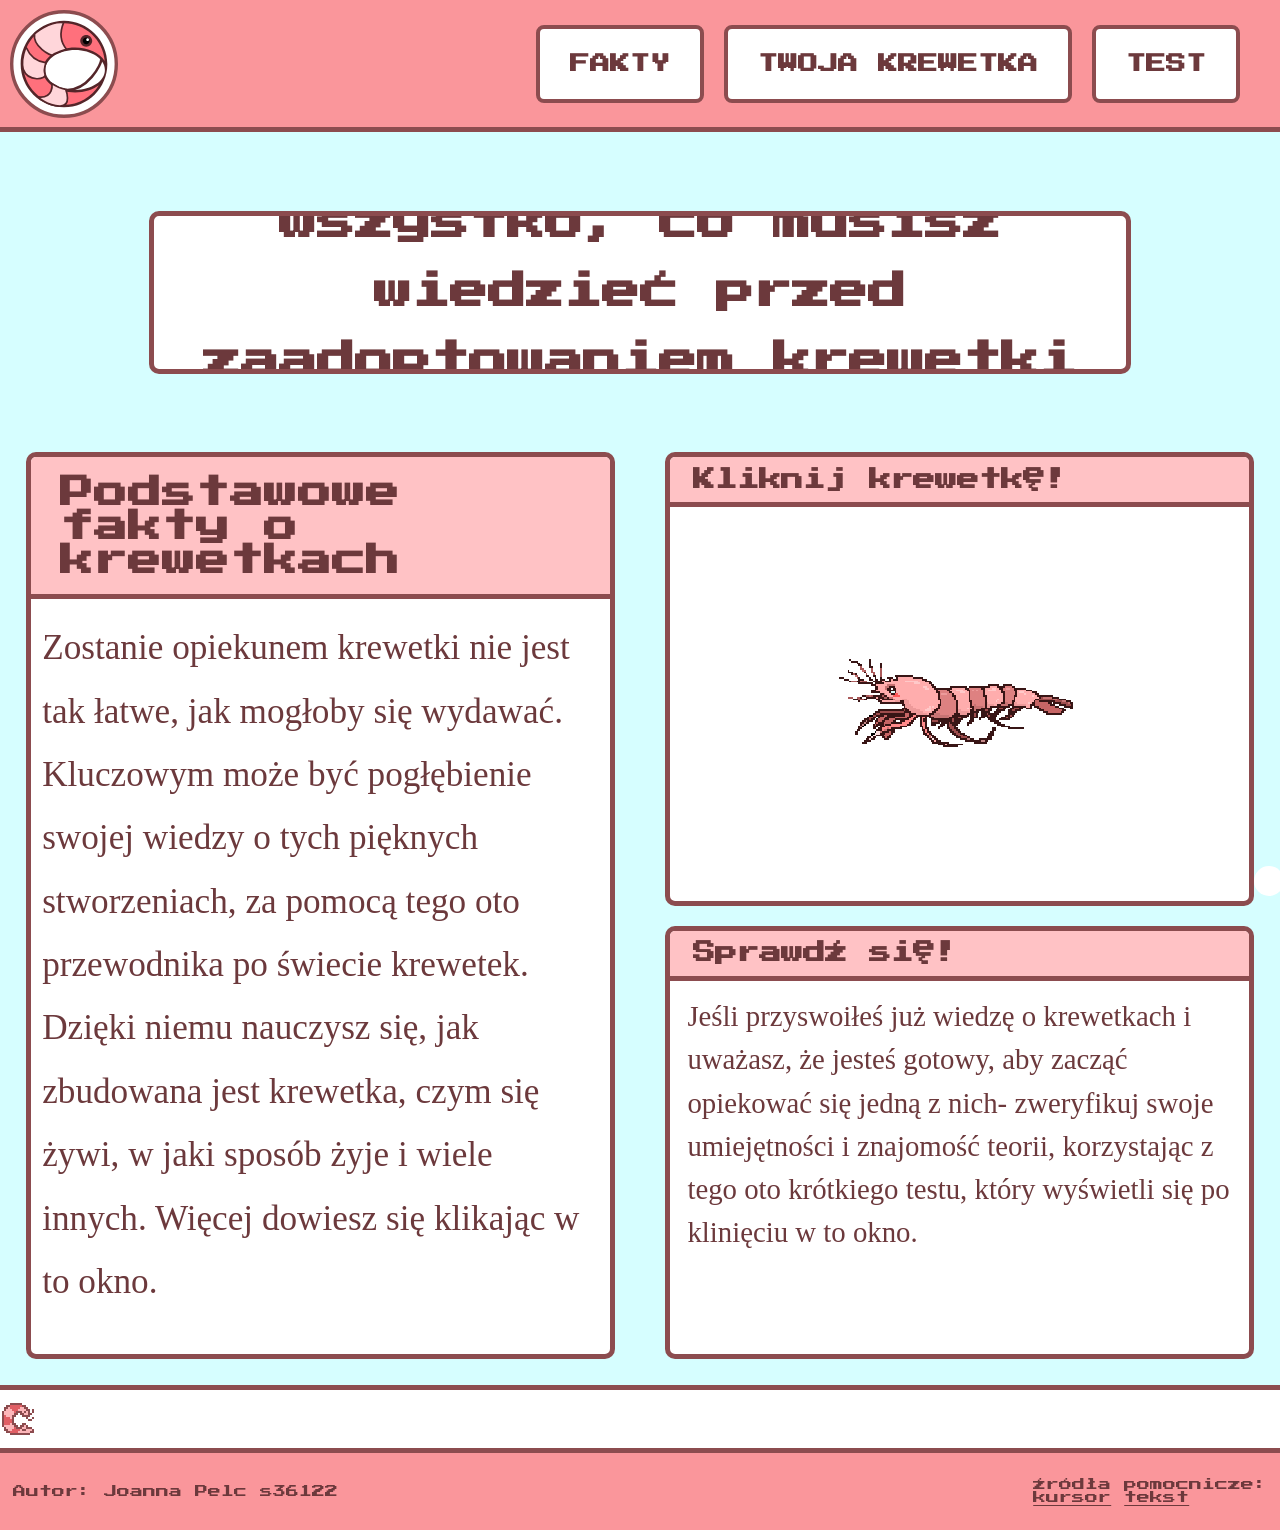
==== commit 19cf36e1: "big update cała strona tekst.html skończona" ====
--- a/index.html
+++ b/index.html
@@ -159,6 +159,7 @@
                <p>Autor: Joanna Pelc s36122</p>
                <p>Źródła pomocnicze:<br>
                   <a href="https://thenounproject.com/browse/icons/term/pixel-mouse/" class="linkstopka" target="_blank">kursor</a>
+                  <a href="https://shrimpfan.pl/budowa-ciala-krewetki/" class="linkstopka" target="_blank">tekst</a>
                </p>
             </div>
          </footer>
--- a/styles.css
+++ b/styles.css
@@ -13,6 +13,7 @@
     cursor: url('ikony/default.svg') 16 16, auto;
     min-height: 100vh;
     width: 100%;
+    scroll-behavior: smooth;
 }
 .gridcontainer {
     display: grid;
@@ -26,7 +27,6 @@
     flex-direction: column;
     align-items: stretch;
     width: 100%;
-    height: 100%;
 }
 .logo {
     display: block;    
@@ -128,6 +128,7 @@
     padding: 1%;
     position: relative;
     z-index: 10;
+    margin-top: auto;
 }
 .linkstopka {
     color: #6c393c;
@@ -164,10 +165,11 @@
     border: 5px solid #8c4c4f;
     border-radius: 10px;
     overflow: hidden;
+    height: auto;
     transition: transform 0.2s ease-in-out, box-shadow 0.2s ease-in-out;
 }
 .trescpost {
-    margin-top: 0;
+    margin-top: 1%;
     padding: 2%;
     font-family: "VT323";
     font-size: 220%;
@@ -294,18 +296,20 @@
     min-height: 28%;
     text-align: center;
     margin-top: 2.3%;
-    margin-bottom: -7%;
+    margin-bottom: 20px;
 }
 .stylglowne2 {
-    display: flex;
+    display: flex !important;
     background-color: white;
     border: 5px solid #8c4c4f;
     border-radius: 10px;
-    padding: 2% 3%;
-    padding-bottom: 0;
-    width: 70%;
+    padding: 1% 2%;
+    margin-top: 2%;
+    margin-bottom: 3%;
+    width: 50%;
+    text-align: center !important;
     height: auto;
-    align-items: center;
+    align-items: center !important;
     justify-content: center;
     font-weight: 600;
     font-size: 240%;
@@ -314,36 +318,105 @@
     line-height: 1.8;
     overflow: hidden;
 }
-.box_podstrona {
-    display: flex;
-    flex-direction: column;
-    align-items: center;
-    justify-content: center; 
-    width: 100%;
-    height: auto !important;
-    margin-bottom: 14% !important;
-}
-.tekstpodstrona {
-    width: 70%;
-    display: flex;
-    flex-direction: column;
-    gap: 3%;
-    box-sizing: border-box;
-}
-.bloktekstu {
-    transform: none !important;
-    box-shadow: none !important;
-    cursor: url('ikony/default.svg') 16 16, auto !important;
-}
 .listatekst {
-    margin-top: 0 !important;
+    margin-bottom: 10px !important;
+    margin-top: -4%;
+    padding-top: 0 !important;
     padding-left: 3.8%;
     list-style-type: disc;
     text-align: left;
 }
 .listatekst li {
     margin-bottom: 1%;
-    line-height: 2.5;
+    line-height: 1.8;
+}
+.zdjecietekst_box {
+    display: flex;
+    justify-content: center;
+    align-items: center;
+    width: 100%;
+    margin-top: 1%;
+    margin-bottom: 2%;
+}
+.grafikaanatomia {
+    width: 50%;
+    height: auto;
+    display: block;
+    border: 4px solid #8c4c4f;
+    border-radius: 10px;
+}
+.akapittekstu {
+    font-size: 150%;
+    display: block;
+    font-family: "VT323";
+    font-weight: bold;
+}
+.tekstcontainer {
+    display: flex;
+    flex-direction: column;
+    min-height: 100vh;
+    width: 100%;
+    box-sizing: border-box;
+    position: relative;
+}
+.tekstitem, .tekststopa {
+    width: 100%;
+    height: auto;
+}
+.tekstpasekkrewetka {
+    width: 100%;
+    height: auto;
+    margin-top: 30px;
+}
+.tekstzawartosc {
+    display: flex;
+    flex-direction: column;
+    align-items: center;
+    width: 100%;
+    gap: 70px;
+    padding-bottom: 50px;
+    box-sizing: border-box;
+}
+.tekstbox {
+    display: flex;
+    flex-direction: column;
+    background-color: white;
+    border: 5px solid #8c4c4f;
+    border-radius: 10px;
+    overflow: hidden;
+    width: 70%;
+    height: auto;
+    padding-bottom: 1%;
+    box-sizing: border-box;
+}
+.psst {
+    font-family: "VT323";
+    font-size: 200%;
+    color: #b1676c;
+    padding-left: 2%;
+}
+.przyciskgora {
+    position: fixed;
+    bottom: 3%;
+    right: 3%;
+    width: 150px;
+    height: 150px;
+    display: flex;
+    z-index: 9999;
+    margin-bottom: 200px;
+    transition: transform 0.2s ease;
+    cursor: url('ikony/pointer.svg') 16 16, pointer !important;
+}
+.grafikastrzalka {
+    width: 150px;
+    display: block;
+    image-rendering: pixelated;
+}
+.przycisk-gora:hover {
+    transform: scale(1.15);
+}
+.przycisk-gora:active {
+    transform: scale(1.05) translateY(2px);
 }
 /*animacja bombelki*/
 .bombelki {
@@ -440,7 +513,7 @@
     }
 }
 @media (max-width: 768px) {
-    .stylglowne2, .tekstpodstrona {
+    .stylglowne2, .tekstbox{
         width: 90%;
     }
     .stylglowne, .glownypost, .podposty{
